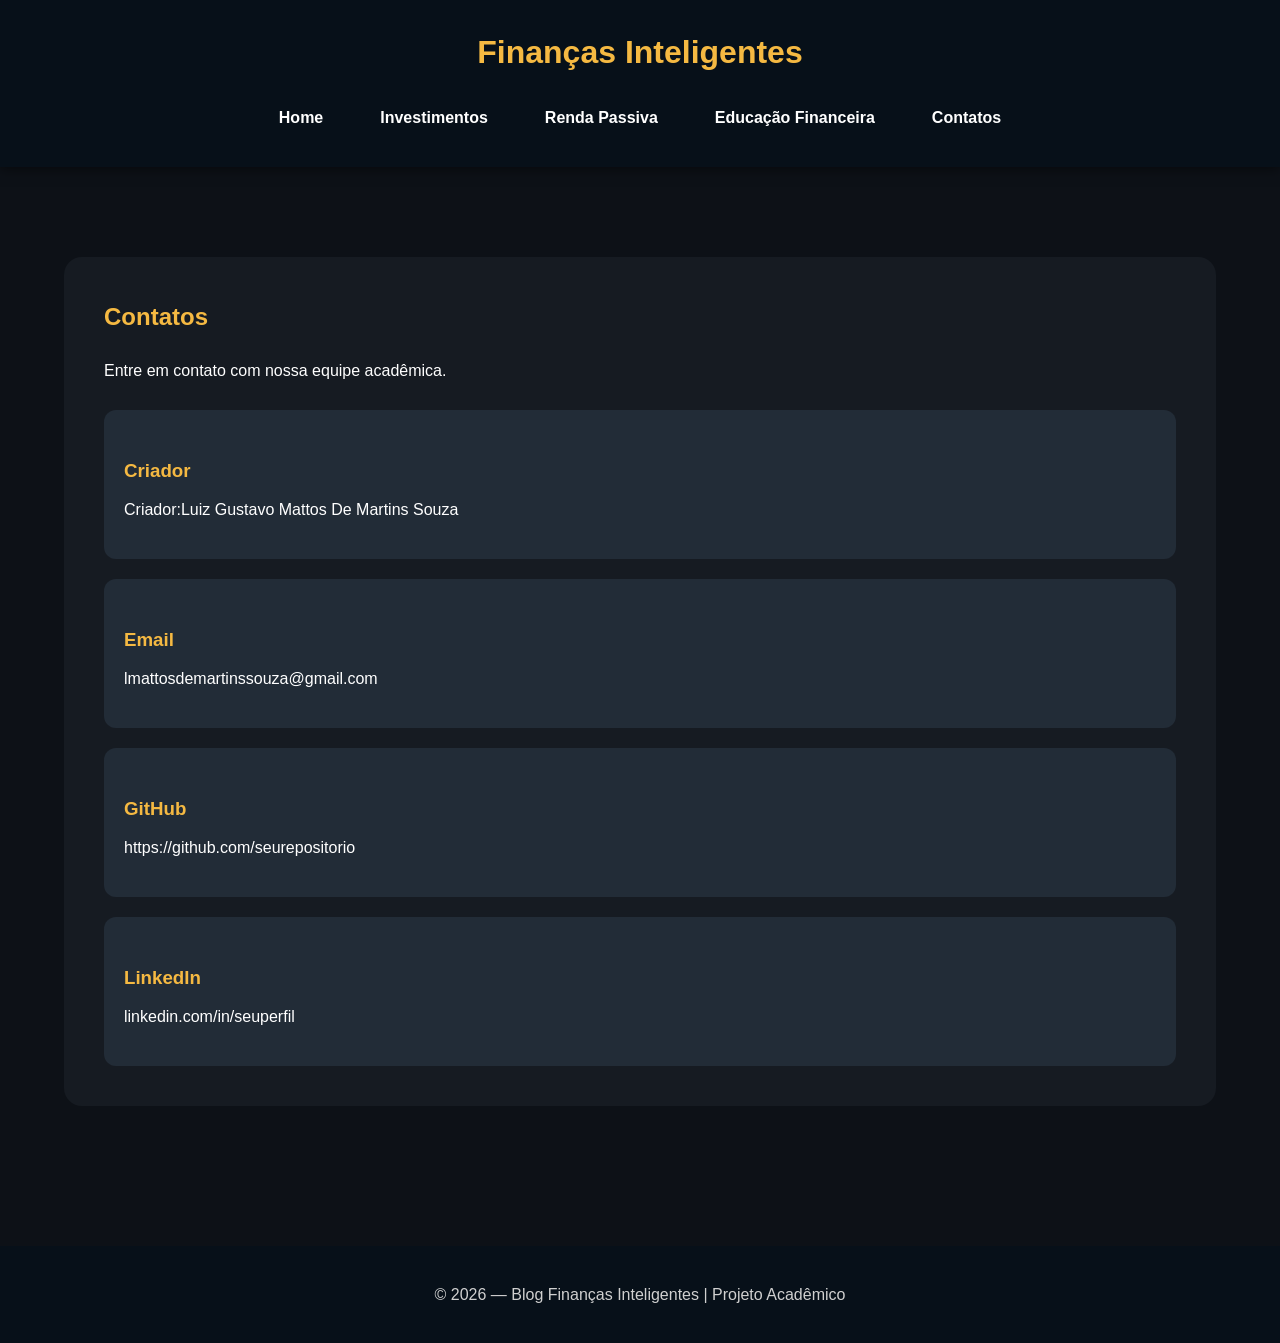
==== contatos.html @ 6630af8a "Add files via upload" ====
<!DOCTYPE html>
<html lang="pt-br">

<head>

<meta charset="UTF-8">
<meta name="viewport" content="width=device-width, initial-scale=1.0">

<title>Contatos | Finanças Inteligentes</title>

<link rel="stylesheet" href="style.css">

</head>

<body>

<header>

<h1>Finanças Inteligentes</h1>

<nav>

<a href="index.html">Home</a>
<a href="investimentos.html">Investimentos</a>
<a href="rendapassiva.html">Renda Passiva</a>
<a href="educacao.html">Educação Financeira</a>
<a href="contatos.html">Contatos</a>

</nav>

</header>

<main>

<section class="content-page">

<h2>Contatos</h2>

<p>

Entre em contato com nossa equipe acadêmica.

</p>

<div class="contact-box">

<div class="contact-item">

<h3>Criador</h3>

<p>

Criador:Luiz Gustavo Mattos De Martins Souza<br>

</p>

</div>

<div class="contact-item">

<h3>Email</h3>

<p>

lmattosdemartinssouza@gmail.com
</p>

</div>

<div class="contact-item">

<h3>GitHub</h3>

<p>

https://github.com/seurepositorio

</p>

</div>

<div class="contact-item">

<h3>LinkedIn</h3>

<p>

linkedin.com/in/seuperfil

</p>

</div>

</div>

</section>

</main>

<footer>

<p>

© 2026 — Blog Finanças Inteligentes | Projeto Acadêmico

</p>

</footer>

</body>

</html>
---- style.css ----
*{
margin:0;
padding:0;
box-sizing:border-box;
font-family:Arial, Helvetica, sans-serif;
}

body{
background:#0d1117;
color:#ffffff;
line-height:1.7;
}

header{
background:#071019;
padding:25px;
position:sticky;
top:0;
z-index:1000;
box-shadow:0 2px 12px rgba(0,0,0,0.5);
}

header h1{
text-align:center;
color:#f5b942;
margin-bottom:15px;
font-size:2rem;
}

nav{
display:flex;
justify-content:center;
gap:25px;
flex-wrap:wrap;
}

nav a{
color:white;
text-decoration:none;
font-weight:bold;
padding:10px 16px;
border-radius:8px;
transition:0.3s;
}

nav a:hover{
background:#f5b942;
color:#071019;
}

.hero{
height:500px;
background-image:url("https://images.unsplash.com/photo-1611974789855-9c2a0a7236a3");
background-size:cover;
background-position:center;
display:flex;
align-items:center;
justify-content:center;
text-align:center;
padding:20px;
}

.hero-content{
background:rgba(0,0,0,0.70);
padding:40px;
border-radius:18px;
max-width:850px;
}

.hero h2{
font-size:3rem;
color:#f5b942;
margin-bottom:15px;
}

.hero p{
font-size:1.15rem;
}

main{
width:90%;
max-width:1400px;
margin:auto;
padding:60px 0;
}

.section-title{
text-align:center;
margin-bottom:50px;
font-size:2rem;
color:#f5b942;
}

.cards{
display:grid;
grid-template-columns:repeat(auto-fit,minmax(320px,1fr));
gap:35px;
}

.card{
background:#161b22;
border-radius:18px;
overflow:hidden;
box-shadow:0 5px 18px rgba(0,0,0,0.4);
transition:0.4s;
}

.card:hover{
transform:translateY(-10px);
}

.card img{
width:100%;
height:260px;
object-fit:cover;
}

.card-content{
padding:25px;
}

.card h3{
color:#f5b942;
margin-bottom:15px;
}

.card p{
margin-bottom:20px;
}

.button{
display:inline-block;
padding:12px 22px;
background:#f5b942;
color:#071019;
font-weight:bold;
border-radius:8px;
text-decoration:none;
transition:0.3s;
}

.button:hover{
background:#ffffff;
}

footer{
background:#071019;
padding:35px;
margin-top:80px;
text-align:center;
}

footer p{
color:#d0d0d0;
}

.content-page{
padding:40px;
background:#161b22;
border-radius:18px;
margin-top:30px;
}

.content-page h2{
color:#f5b942;
margin-bottom:20px;
}

.content-page h3{
margin-top:25px;
margin-bottom:10px;
color:#f5b942;
}

.content-page p{
margin-bottom:15px;
}

.contact-box{
display:grid;
gap:20px;
margin-top:25px;
}

.contact-item{
background:#222c37;
padding:20px;
border-radius:12px;
}
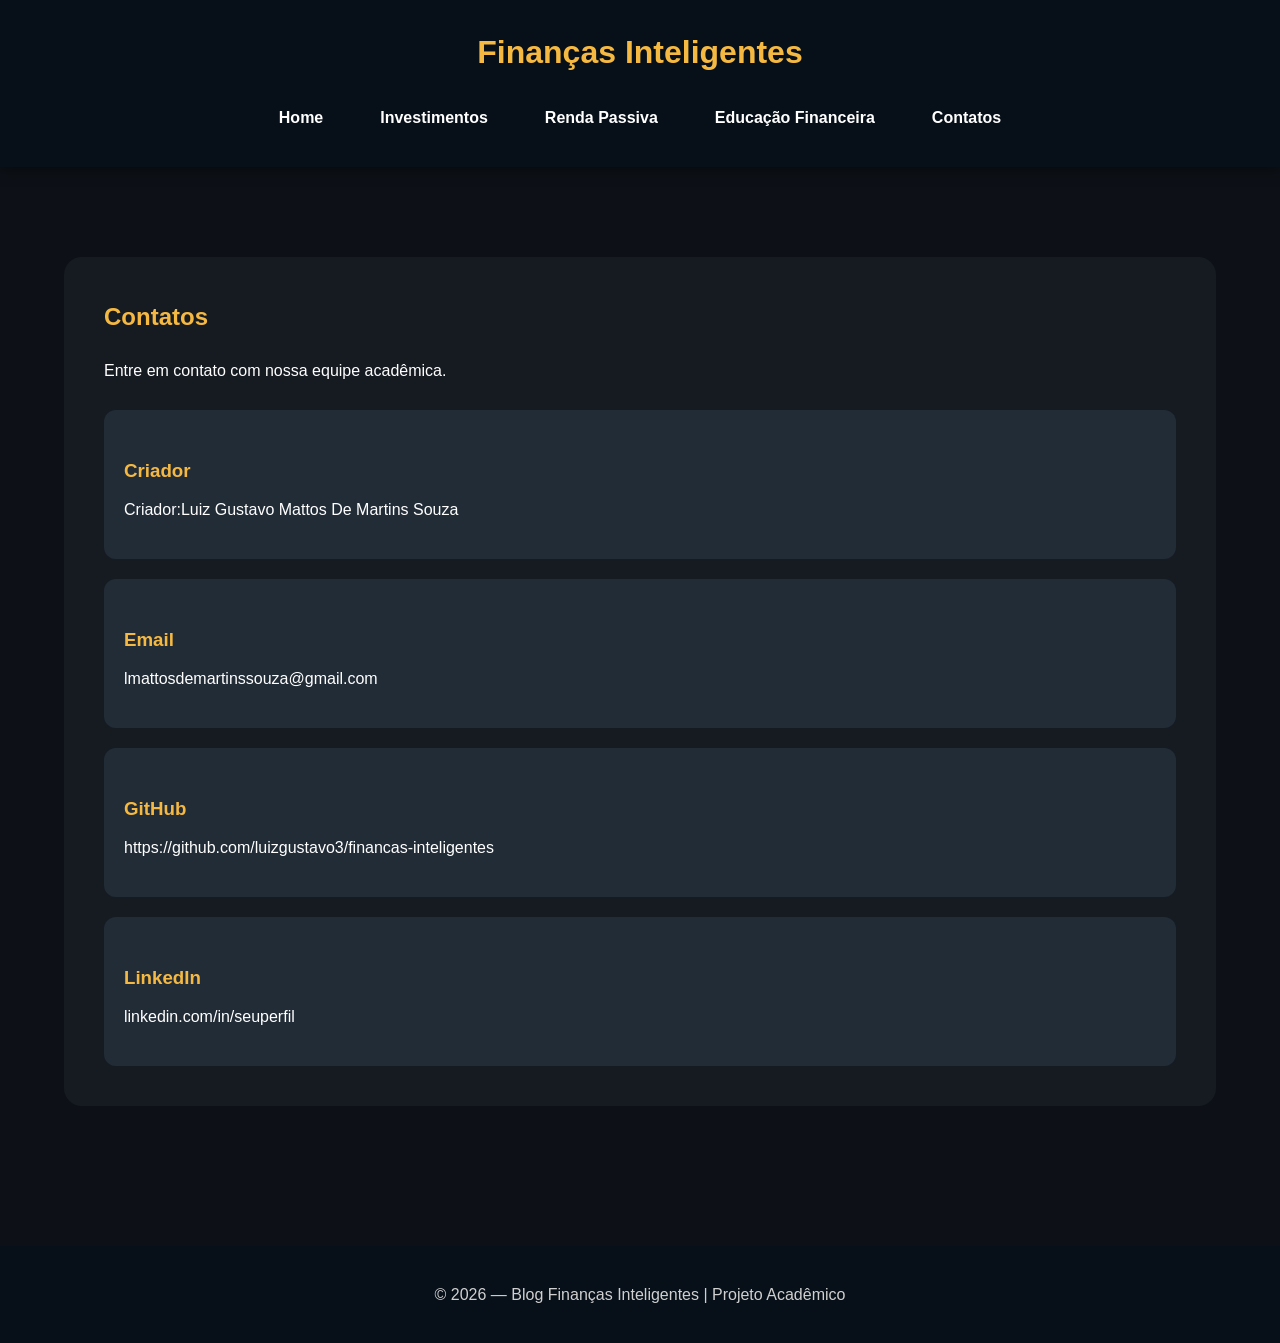
==== commit eab7908b: "Add files via upload" ====
--- a/contatos.html
+++ b/contatos.html
@@ -73,8 +73,7 @@
 
 <p>
 
-https://github.com/seurepositorio
-
+https://github.com/luizgustavo3/financas-inteligentes
 </p>
 
 </div>
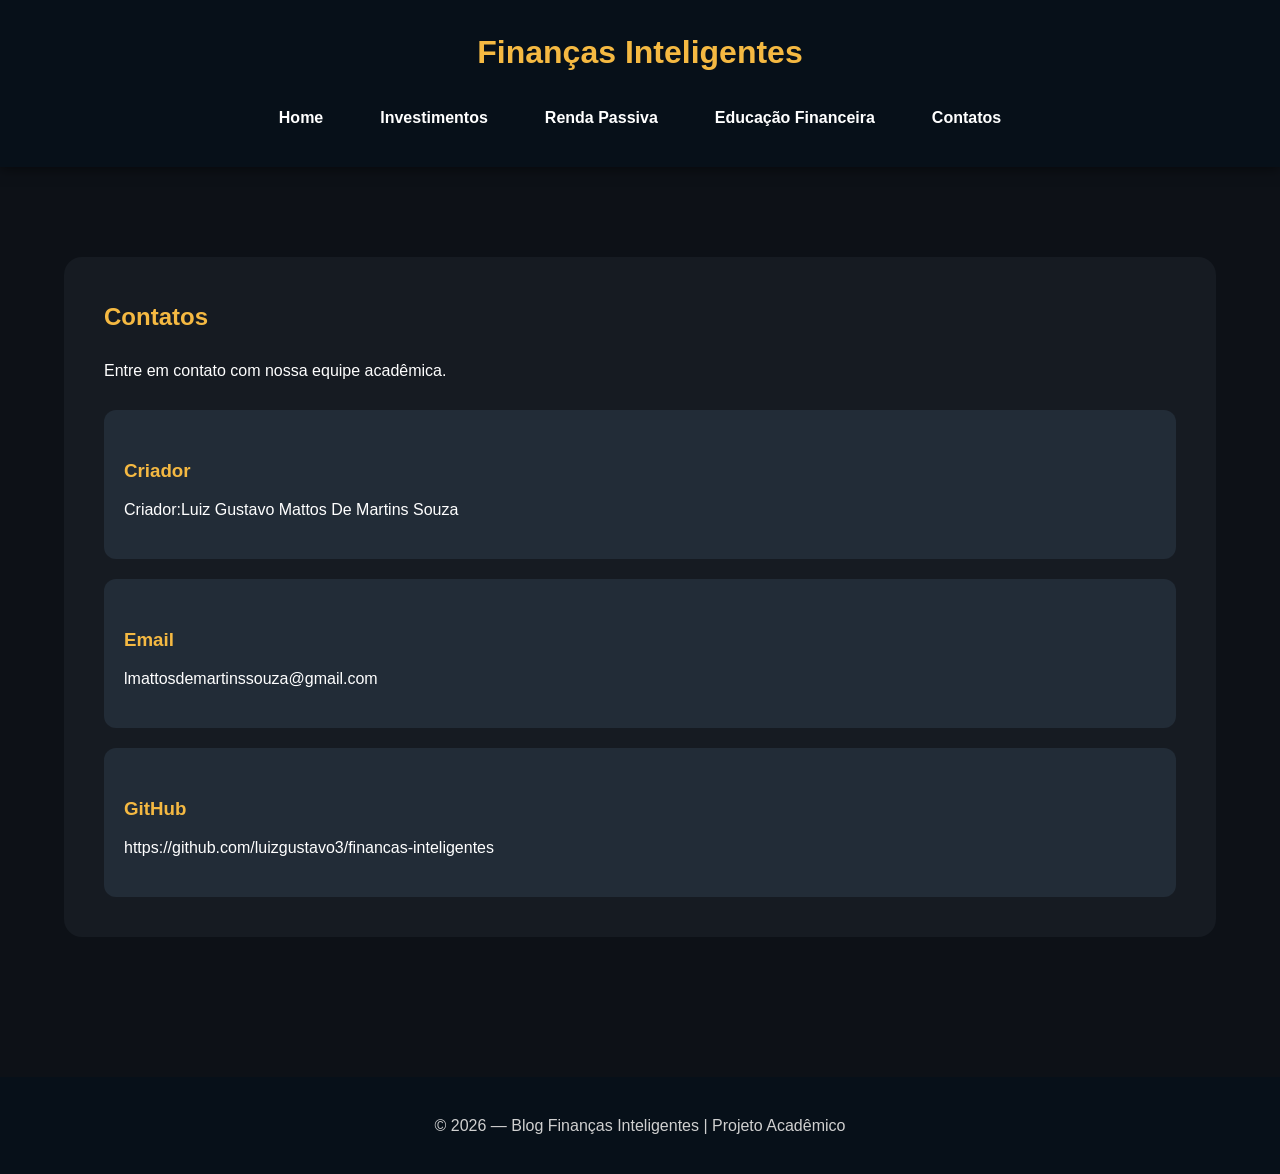
==== commit 7bb2f28d: "Add files via upload" ====
--- a/contatos.html
+++ b/contatos.html
@@ -77,17 +77,6 @@
 </p>
 
 </div>
-
-<div class="contact-item">
-
-<h3>LinkedIn</h3>
-
-<p>
-
-linkedin.com/in/seuperfil
-
-</p>
-
 </div>
 
 </div>
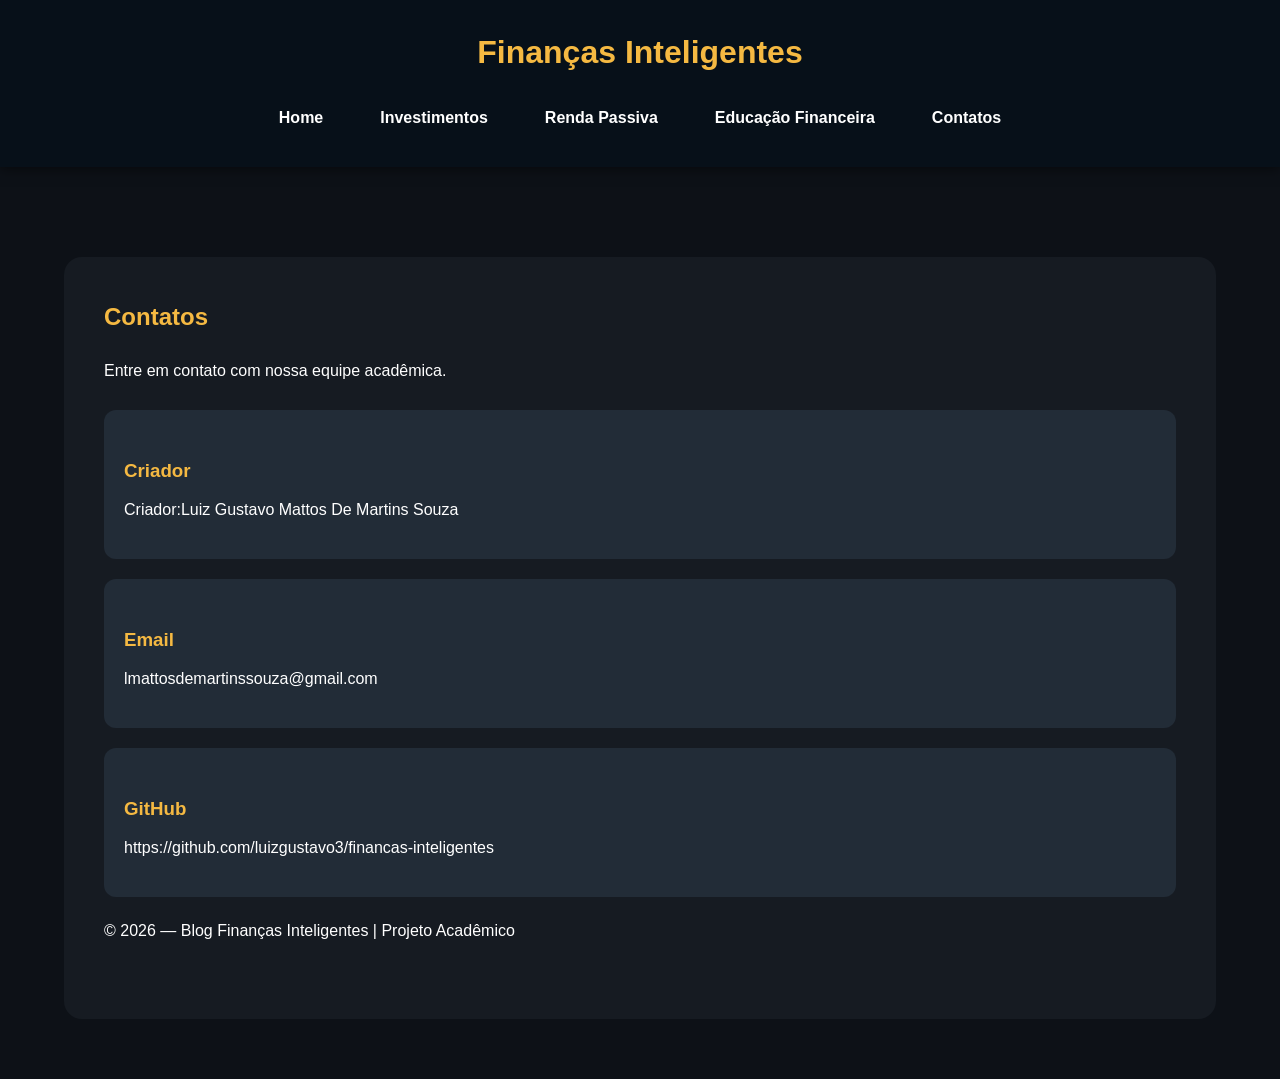
==== commit dc95902b: "Add files via upload" ====
--- a/contatos.html
+++ b/contatos.html
@@ -77,18 +77,6 @@
 </p>
 
 </div>
-</div>
-
-</div>
-
-</section>
-
-</main>
-
-<footer>
-
-<p>
-
 © 2026 — Blog Finanças Inteligentes | Projeto Acadêmico
 
 </p>
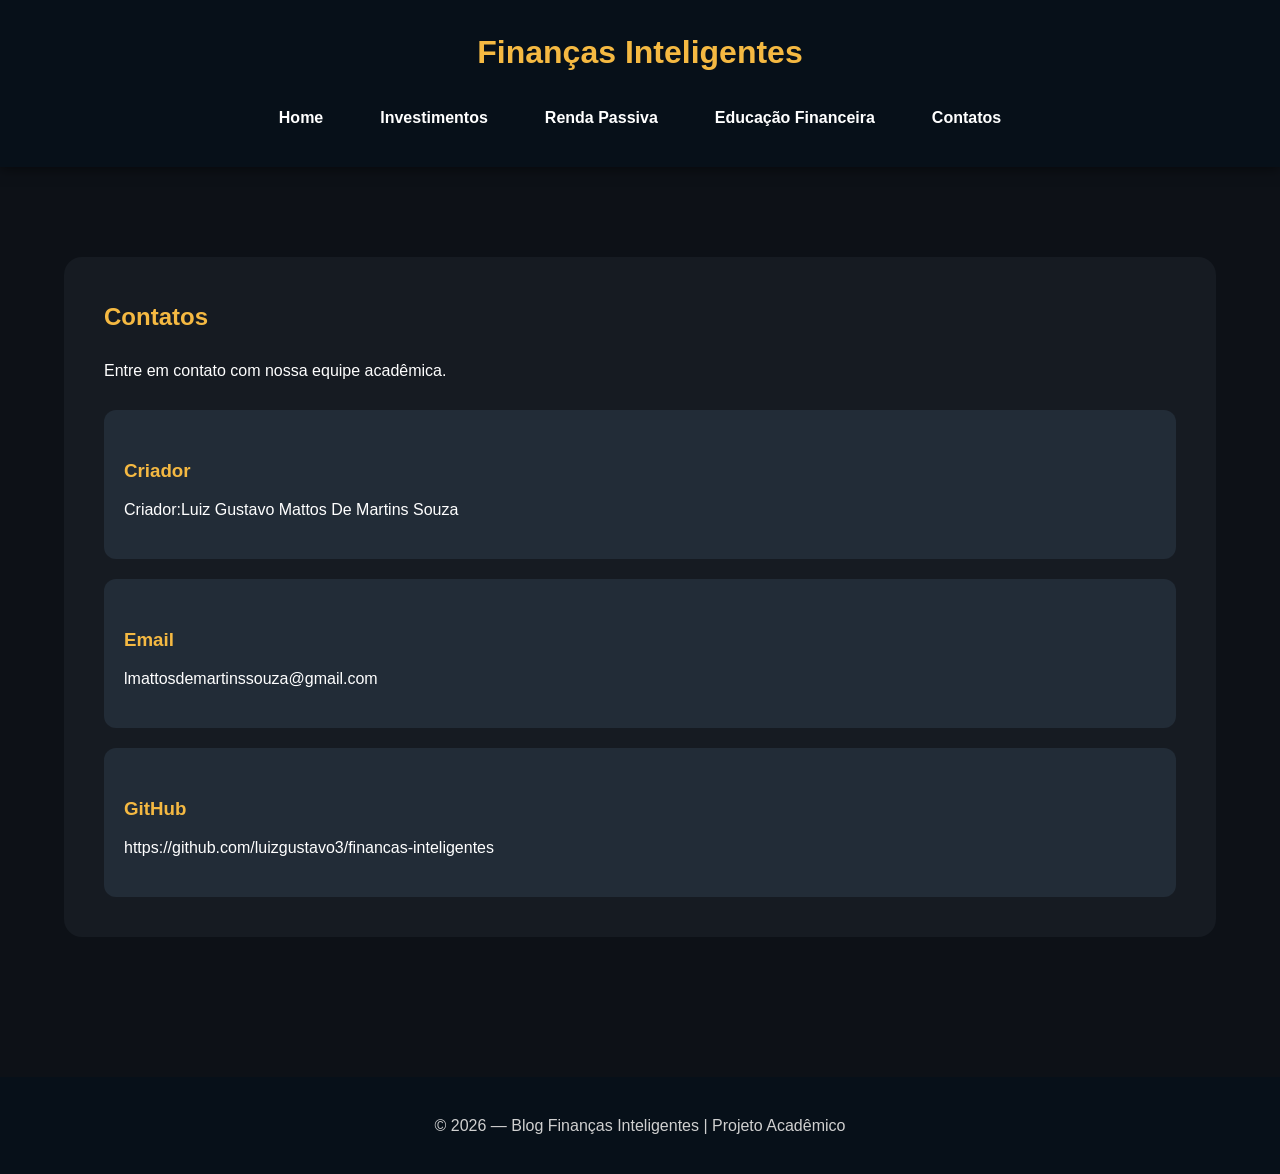
==== commit 907f34dd: "Add files via upload" ====
--- a/contatos.html
+++ b/contatos.html
@@ -72,11 +72,23 @@
 <h3>GitHub</h3>
 
 <p>
-
-https://github.com/luizgustavo3/financas-inteligentes
+    
+    https://github.com/luizgustavo3/financas-inteligentes 
 </p>
 
 </div>
+
+
+</div>
+
+</section>
+
+</main>
+
+<footer>
+
+<p>
+
 © 2026 — Blog Finanças Inteligentes | Projeto Acadêmico
 
 </p>
